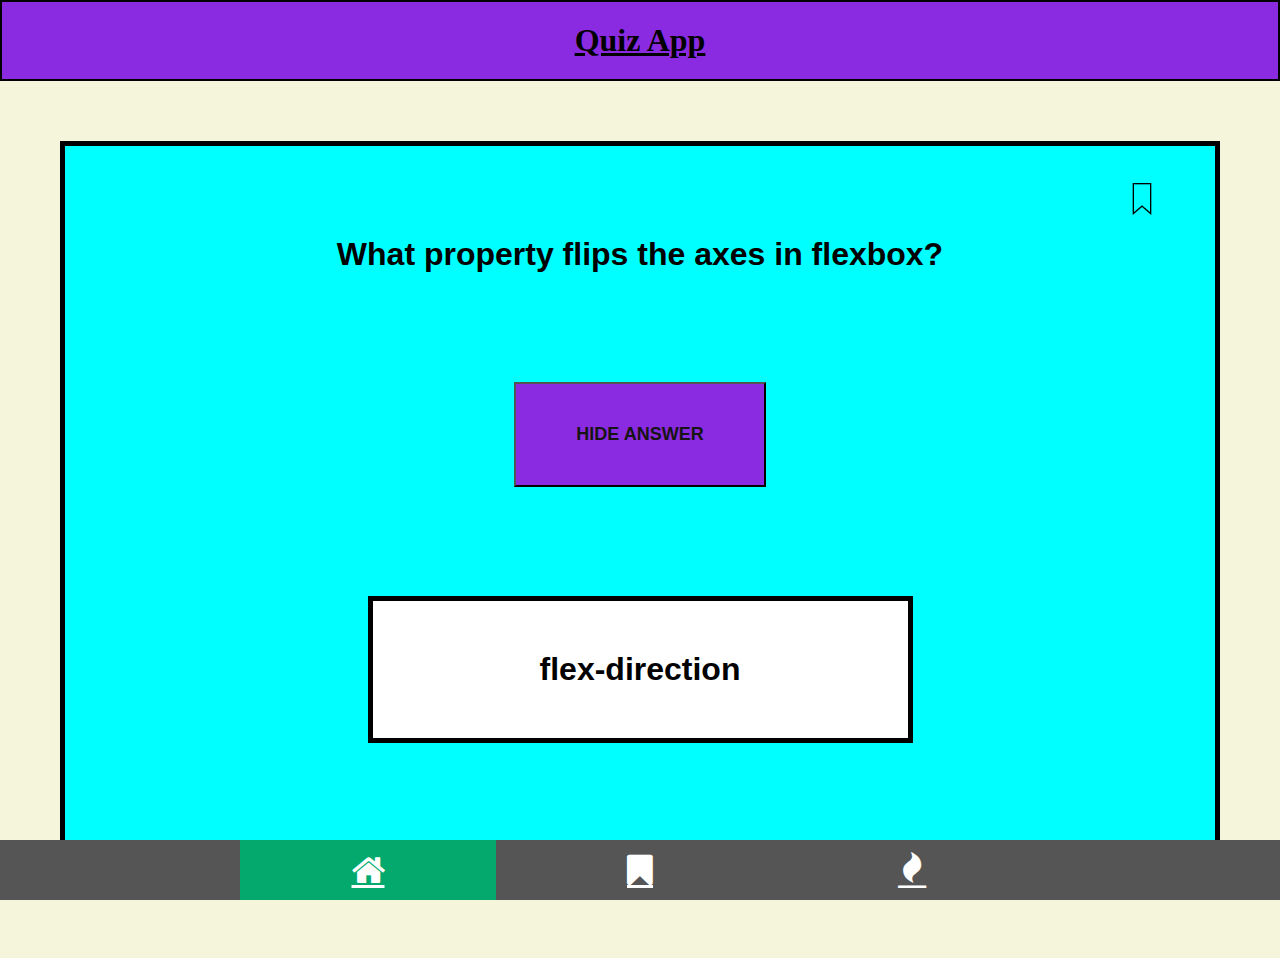
==== answer1.html @ 63c39d9c "add pages" ====
<!DOCTYPE html>
<html lang="en">
  <head>
    <meta charset="UTF-8" />
    <meta name="viewport" content="width=device-width, initial-scale=1.0" />
    <title>Quiz-App</title>
    <link rel="stylesheet" type="text/css" href="./CSS/styles.css" />
  </head>
  <body>
    <header>
      <h1 aria-labelledby="title">Quiz App</h1>
      <link
        rel="stylesheet"
        href="https://cdnjs.cloudflare.com/ajax/libs/font-awesome/4.7.0/css/font-awesome.min.css" />
      <nav class="icon-bar">
        <a aria-label="home" class="active" href="#"
          ><i class="fa fa-home"></i
        ></a>
        <a aria-label="bookmark" href="./bookmark.html"
          ><i class="fa fa-bookmark"></i
        ></a>
        <a aria-label="profile" href="#"><i class="fa fa-fire"></i></a>
      </nav>
    </header>
    <main>
      <section class="first">
        <img src="./IMG/iconmonstr-bookmark-thin-32.png" alt="bookmark" />
        <p aria-labelledby="question">
          What property flips the axes in flexbox?
        </p>
        <button aria-label="Hide answer">Hide Answer</button>
        <p class="answer">flex-direction</p>
      </section>
    </main>
  </body>
</html>
---- CSS/styles.css ----
* {
  margin: 0;
  padding: 0;
  box-sizing: border-box;
}

body {
  background-attachment: fixed;
  background-position: center;
  background-color: beige;
}

h1 {
  font-family: Georgia, "Times New Roman", Times, serif;
  padding: 20px;
  border: 2px solid rgb(0, 0, 0);
  background-color: blueviolet;
  margin-top: 0%;
  display: flex;
  justify-content: center;
  text-decoration: underline;
}

.first {
  background-color: aqua;
  margin: 60px;
  padding: 90px 30px 150px 30px;
  border: 5px solid black;
  text-align: center;
  font-size: xx-large;
  font-weight: 900;
  font-family: Arial, Helvetica, sans-serif;
  position: relative;
}

button {
  display: flex;
  color: rgb(23, 20, 20);
  background-color: blueviolet;
  padding: 40px 60px 40px 60px;
  font-weight: 700;
  font-size: large;
  text-transform: uppercase;
  font-family: Arial, Helvetica, sans-serif;
  margin: 0 auto;
  margin-top: 10%;
  cursor: pointer;
}

img {
  position: absolute;
  top: 5%;
  right: 5%;
  cursor: pointer;
}

.icon-bar {
  width: 100%;
  background-color: #555;
  overflow: auto;
  position: fixed;
  bottom: 0%;
  z-index: 1;
  display: flex;
  justify-content: center;
  gap: 1rem;
}

.icon-bar a {
  float: left;
  text-align: center;
  width: 20%;
  padding: 12px 0;
  transition: all 0.3s ease;
  color: white;
  font-size: 36px;
  display: flex;
  justify-content: center;
}

.icon-bar a:hover {
  background-color: #000;
}

.active {
  background-color: #04aa6d;
}

.answer {
  border: 5px solid black;
  text-align: center;
  margin: auto;
  margin-top: 10%;
  padding: 50px 30px 50px 30px;
  background-color: white;
  width: 50%;
}
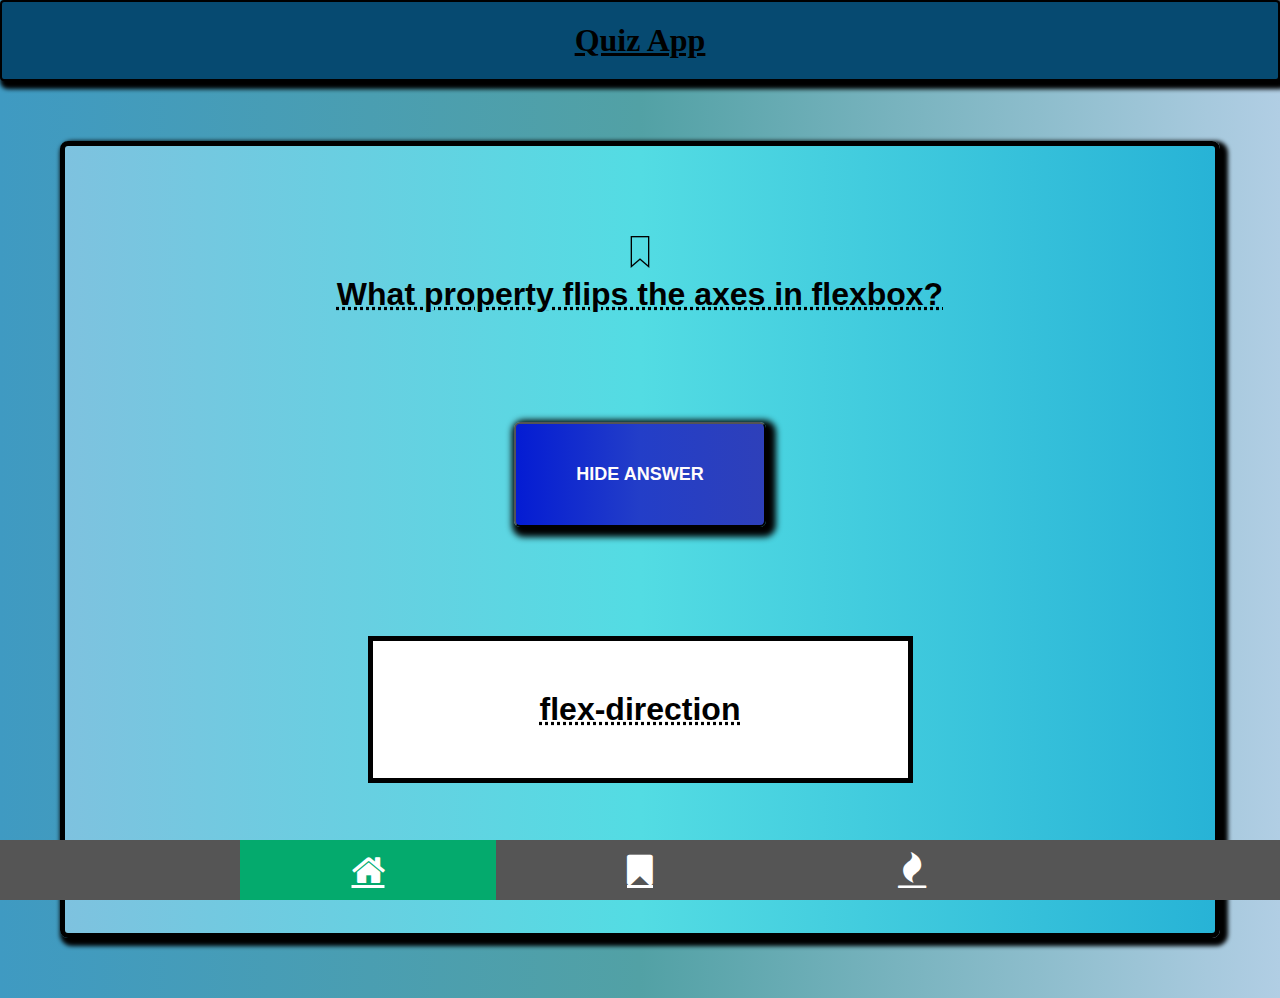
==== commit 1fef85bc: "add profile-page" ====
--- a/answer1.html
+++ b/answer1.html
@@ -19,7 +19,9 @@
         <a aria-label="bookmark" href="./bookmark.html"
           ><i class="fa fa-bookmark"></i
         ></a>
-        <a aria-label="profile" href="#"><i class="fa fa-fire"></i></a>
+        <a aria-label="profile" href="./profile.html"
+          ><i class="fa fa-fire"></i
+        ></a>
       </nav>
     </header>
     <main>
@@ -28,7 +30,9 @@
         <p aria-labelledby="question">
           What property flips the axes in flexbox?
         </p>
-        <button aria-label="Hide answer">Hide Answer</button>
+        <button class="button-answer" aria-label="Hide answer">
+          Hide Answer
+        </button>
         <p class="answer">flex-direction</p>
       </section>
     </main>
--- a/CSS/styles.css
+++ b/CSS/styles.css
@@ -7,22 +7,24 @@
 body {
   background-attachment: fixed;
   background-position: center;
-  background-color: beige;
+  background: linear-gradient(0.25turn, #3f9ac2, #52a1a5, #b1cee4);
 }
 
 h1 {
   font-family: Georgia, "Times New Roman", Times, serif;
   padding: 20px;
   border: 2px solid rgb(0, 0, 0);
-  background-color: blueviolet;
+  background-color: rgb(6, 74, 113);
   margin-top: 0%;
   display: flex;
   justify-content: center;
   text-decoration: underline;
+  border-radius: 4px;
+  box-shadow: 4px 4px 4px 4px;
 }
 
 .first {
-  background-color: aqua;
+  background: linear-gradient(0.25turn, #7ec2df, #53dce3, #27b3d6);
   margin: 60px;
   padding: 90px 30px 150px 30px;
   border: 5px solid black;
@@ -31,12 +33,16 @@
   font-weight: 900;
   font-family: Arial, Helvetica, sans-serif;
   position: relative;
+  box-shadow: 4px 4px 4px 4px black;
+  border-radius: 8px;
 }
-
-button {
+.first p {
+  text-decoration: underline dotted;
+}
+.button-answer {
   display: flex;
-  color: rgb(23, 20, 20);
-  background-color: blueviolet;
+  color: rgb(255, 252, 252);
+  background: linear-gradient(0.25turn, #041cd3, #233ec8, #2e40ba);
   padding: 40px 60px 40px 60px;
   font-weight: 700;
   font-size: large;
@@ -45,9 +51,11 @@
   margin: 0 auto;
   margin-top: 10%;
   cursor: pointer;
+  border-radius: 6px;
+  box-shadow: 4px 4px 6px 6px black;
 }
 
-img {
+.bookmark-icon {
   position: absolute;
   top: 5%;
   right: 5%;
@@ -95,3 +103,74 @@
   background-color: white;
   width: 50%;
 }
+
+.profile {
+  display: flex;
+  justify-content: center;
+  margin-top: 10%;
+  gap: 2rem;
+}
+
+.profile-name {
+  font-family: Arial, Helvetica, sans-serif;
+  font-size: 900;
+  font-style: italic;
+  padding-top: 1rem;
+}
+
+.aboutme {
+  display: flex;
+  flex-direction: column;
+  margin-left: 10%;
+  margin-right: 10%;
+  margin-top: 10%;
+}
+
+.aboutme-text {
+  border: 2px solid black;
+  border-radius: 8px;
+  box-shadow: 2px 2px 4px 4px;
+  padding: 2% 5% 10% 5%;
+  font-family: Arial, Helvetica, sans-serif;
+}
+
+.aboutme-header {
+  font-family: Arial, Helvetica, sans-serif;
+  padding-bottom: 1rem;
+  text-decoration: underline;
+}
+
+.profile-icon {
+  width: 70px;
+  height: auto;
+  border-radius: 38px;
+  border: 2px solid black;
+}
+
+.settings {
+  text-align: center;
+  margin-top: 8%;
+  font-family: Arial, Helvetica, sans-serif;
+  text-decoration: underline;
+}
+
+.darkmode {
+  display: flex;
+  flex-direction: row;
+  justify-content: center;
+  gap: 2rem;
+  margin-top: 2rem;
+}
+
+.darkmode__text {
+  font-family: Arial, Helvetica, sans-serif;
+}
+
+.darkmode__button {
+  height: 12px;
+  width: 12px;
+  border: 1px solid black;
+  border-radius: 18px;
+  cursor: pointer;
+  background-color: black;
+}
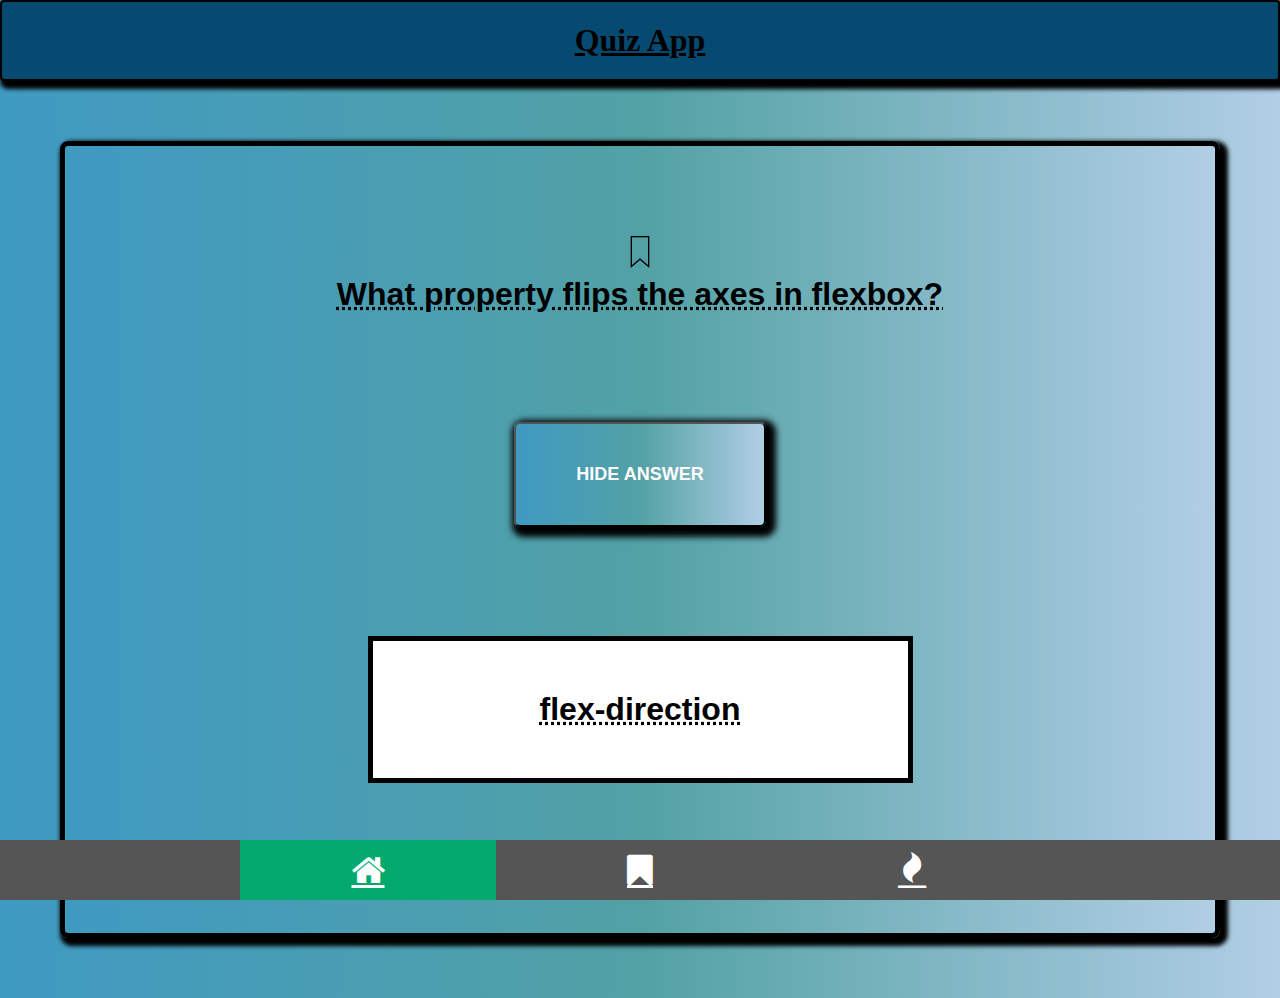
==== commit 474f77a3: "add BEM" ====
--- a/answer1.html
+++ b/answer1.html
@@ -25,7 +25,7 @@
       </nav>
     </header>
     <main>
-      <section class="first">
+      <section class="card">
         <img src="./IMG/iconmonstr-bookmark-thin-32.png" alt="bookmark" />
         <p aria-labelledby="question">
           What property flips the axes in flexbox?
--- a/CSS/styles.css
+++ b/CSS/styles.css
@@ -1,176 +1,5 @@
-* {
-  margin: 0;
-  padding: 0;
-  box-sizing: border-box;
-}
-
-body {
-  background-attachment: fixed;
-  background-position: center;
-  background: linear-gradient(0.25turn, #3f9ac2, #52a1a5, #b1cee4);
-}
-
-h1 {
-  font-family: Georgia, "Times New Roman", Times, serif;
-  padding: 20px;
-  border: 2px solid rgb(0, 0, 0);
-  background-color: rgb(6, 74, 113);
-  margin-top: 0%;
-  display: flex;
-  justify-content: center;
-  text-decoration: underline;
-  border-radius: 4px;
-  box-shadow: 4px 4px 4px 4px;
-}
-
-.first {
-  background: linear-gradient(0.25turn, #7ec2df, #53dce3, #27b3d6);
-  margin: 60px;
-  padding: 90px 30px 150px 30px;
-  border: 5px solid black;
-  text-align: center;
-  font-size: xx-large;
-  font-weight: 900;
-  font-family: Arial, Helvetica, sans-serif;
-  position: relative;
-  box-shadow: 4px 4px 4px 4px black;
-  border-radius: 8px;
-}
-.first p {
-  text-decoration: underline dotted;
-}
-.button-answer {
-  display: flex;
-  color: rgb(255, 252, 252);
-  background: linear-gradient(0.25turn, #041cd3, #233ec8, #2e40ba);
-  padding: 40px 60px 40px 60px;
-  font-weight: 700;
-  font-size: large;
-  text-transform: uppercase;
-  font-family: Arial, Helvetica, sans-serif;
-  margin: 0 auto;
-  margin-top: 10%;
-  cursor: pointer;
-  border-radius: 6px;
-  box-shadow: 4px 4px 6px 6px black;
-}
-
-.bookmark-icon {
-  position: absolute;
-  top: 5%;
-  right: 5%;
-  cursor: pointer;
-}
-
-.icon-bar {
-  width: 100%;
-  background-color: #555;
-  overflow: auto;
-  position: fixed;
-  bottom: 0%;
-  z-index: 1;
-  display: flex;
-  justify-content: center;
-  gap: 1rem;
-}
-
-.icon-bar a {
-  float: left;
-  text-align: center;
-  width: 20%;
-  padding: 12px 0;
-  transition: all 0.3s ease;
-  color: white;
-  font-size: 36px;
-  display: flex;
-  justify-content: center;
-}
-
-.icon-bar a:hover {
-  background-color: #000;
-}
-
-.active {
-  background-color: #04aa6d;
-}
-
-.answer {
-  border: 5px solid black;
-  text-align: center;
-  margin: auto;
-  margin-top: 10%;
-  padding: 50px 30px 50px 30px;
-  background-color: white;
-  width: 50%;
-}
-
-.profile {
-  display: flex;
-  justify-content: center;
-  margin-top: 10%;
-  gap: 2rem;
-}
-
-.profile-name {
-  font-family: Arial, Helvetica, sans-serif;
-  font-size: 900;
-  font-style: italic;
-  padding-top: 1rem;
-}
-
-.aboutme {
-  display: flex;
-  flex-direction: column;
-  margin-left: 10%;
-  margin-right: 10%;
-  margin-top: 10%;
-}
-
-.aboutme-text {
-  border: 2px solid black;
-  border-radius: 8px;
-  box-shadow: 2px 2px 4px 4px;
-  padding: 2% 5% 10% 5%;
-  font-family: Arial, Helvetica, sans-serif;
-}
-
-.aboutme-header {
-  font-family: Arial, Helvetica, sans-serif;
-  padding-bottom: 1rem;
-  text-decoration: underline;
-}
-
-.profile-icon {
-  width: 70px;
-  height: auto;
-  border-radius: 38px;
-  border: 2px solid black;
-}
-
-.settings {
-  text-align: center;
-  margin-top: 8%;
-  font-family: Arial, Helvetica, sans-serif;
-  text-decoration: underline;
-}
-
-.darkmode {
-  display: flex;
-  flex-direction: row;
-  justify-content: center;
-  gap: 2rem;
-  margin-top: 2rem;
-}
-
-.darkmode__text {
-  font-family: Arial, Helvetica, sans-serif;
-}
-
-.darkmode__button {
-  height: 12px;
-  width: 12px;
-  border: 1px solid black;
-  border-radius: 18px;
-  cursor: pointer;
-  background-color: black;
-}
+@import "./global.css";
+@import "./Components/cardstyling.css";
+@import "./Components/button.css";
+@import "./Components/profile.css";
+@import "../CSS/Components/darkmode.css";
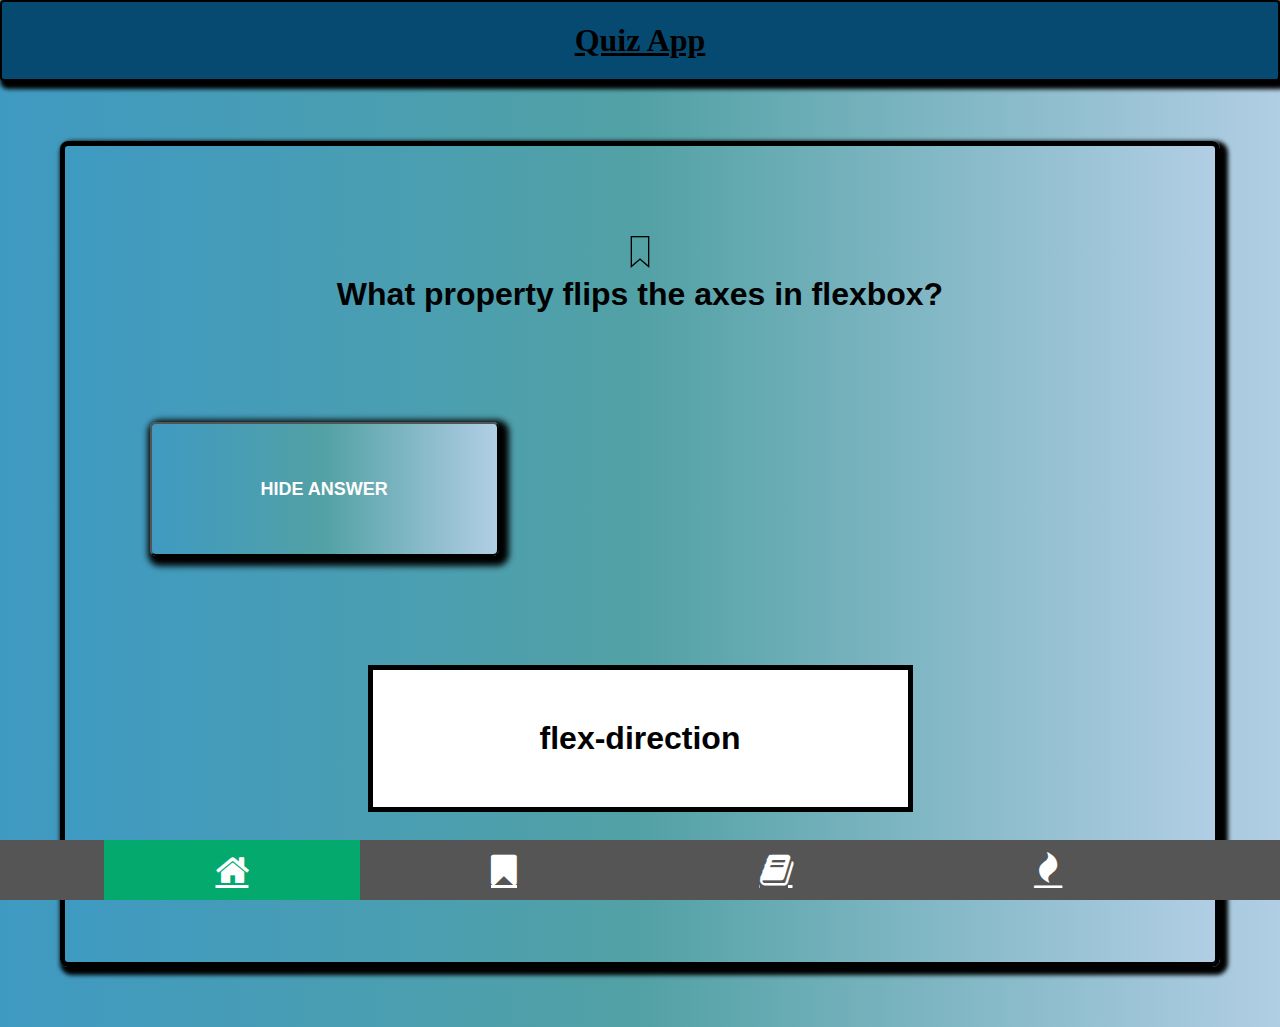
==== commit 0c36fc9b: "add yourQuestion-section" ====
--- a/answer1.html
+++ b/answer1.html
@@ -5,10 +5,11 @@
     <meta name="viewport" content="width=device-width, initial-scale=1.0" />
     <title>Quiz-App</title>
     <link rel="stylesheet" type="text/css" href="./CSS/styles.css" />
+    <script src="./JS/index.js" defer></script>
   </head>
-  <body>
+  <body data-js="body">
     <header>
-      <h1 aria-labelledby="title">Quiz App</h1>
+      <h1 aria-labelledby="title" data-js="h1">Quiz App</h1>
       <link
         rel="stylesheet"
         href="https://cdnjs.cloudflare.com/ajax/libs/font-awesome/4.7.0/css/font-awesome.min.css" />
@@ -19,18 +20,19 @@
         <a aria-label="bookmark" href="./bookmark.html"
           ><i class="fa fa-bookmark"></i
         ></a>
+        <a aria-label="form" href="./form.html"><i class="fa fa-book"></i></a>
         <a aria-label="profile" href="./profile.html"
           ><i class="fa fa-fire"></i
         ></a>
       </nav>
     </header>
     <main>
-      <section class="card">
+      <section class="card" data-js="card">
         <img src="./IMG/iconmonstr-bookmark-thin-32.png" alt="bookmark" />
         <p aria-labelledby="question">
           What property flips the axes in flexbox?
         </p>
-        <button class="button-answer" aria-label="Hide answer">
+        <button class="button-question" aria-label="Hide answer">
           Hide Answer
         </button>
         <p class="answer">flex-direction</p>
--- a/CSS/styles.css
+++ b/CSS/styles.css
@@ -3,3 +3,4 @@
 @import "./Components/button.css";
 @import "./Components/profile.css";
 @import "../CSS/Components/darkmode.css";
+@import "../CSS/Components/yourquestion.css";
